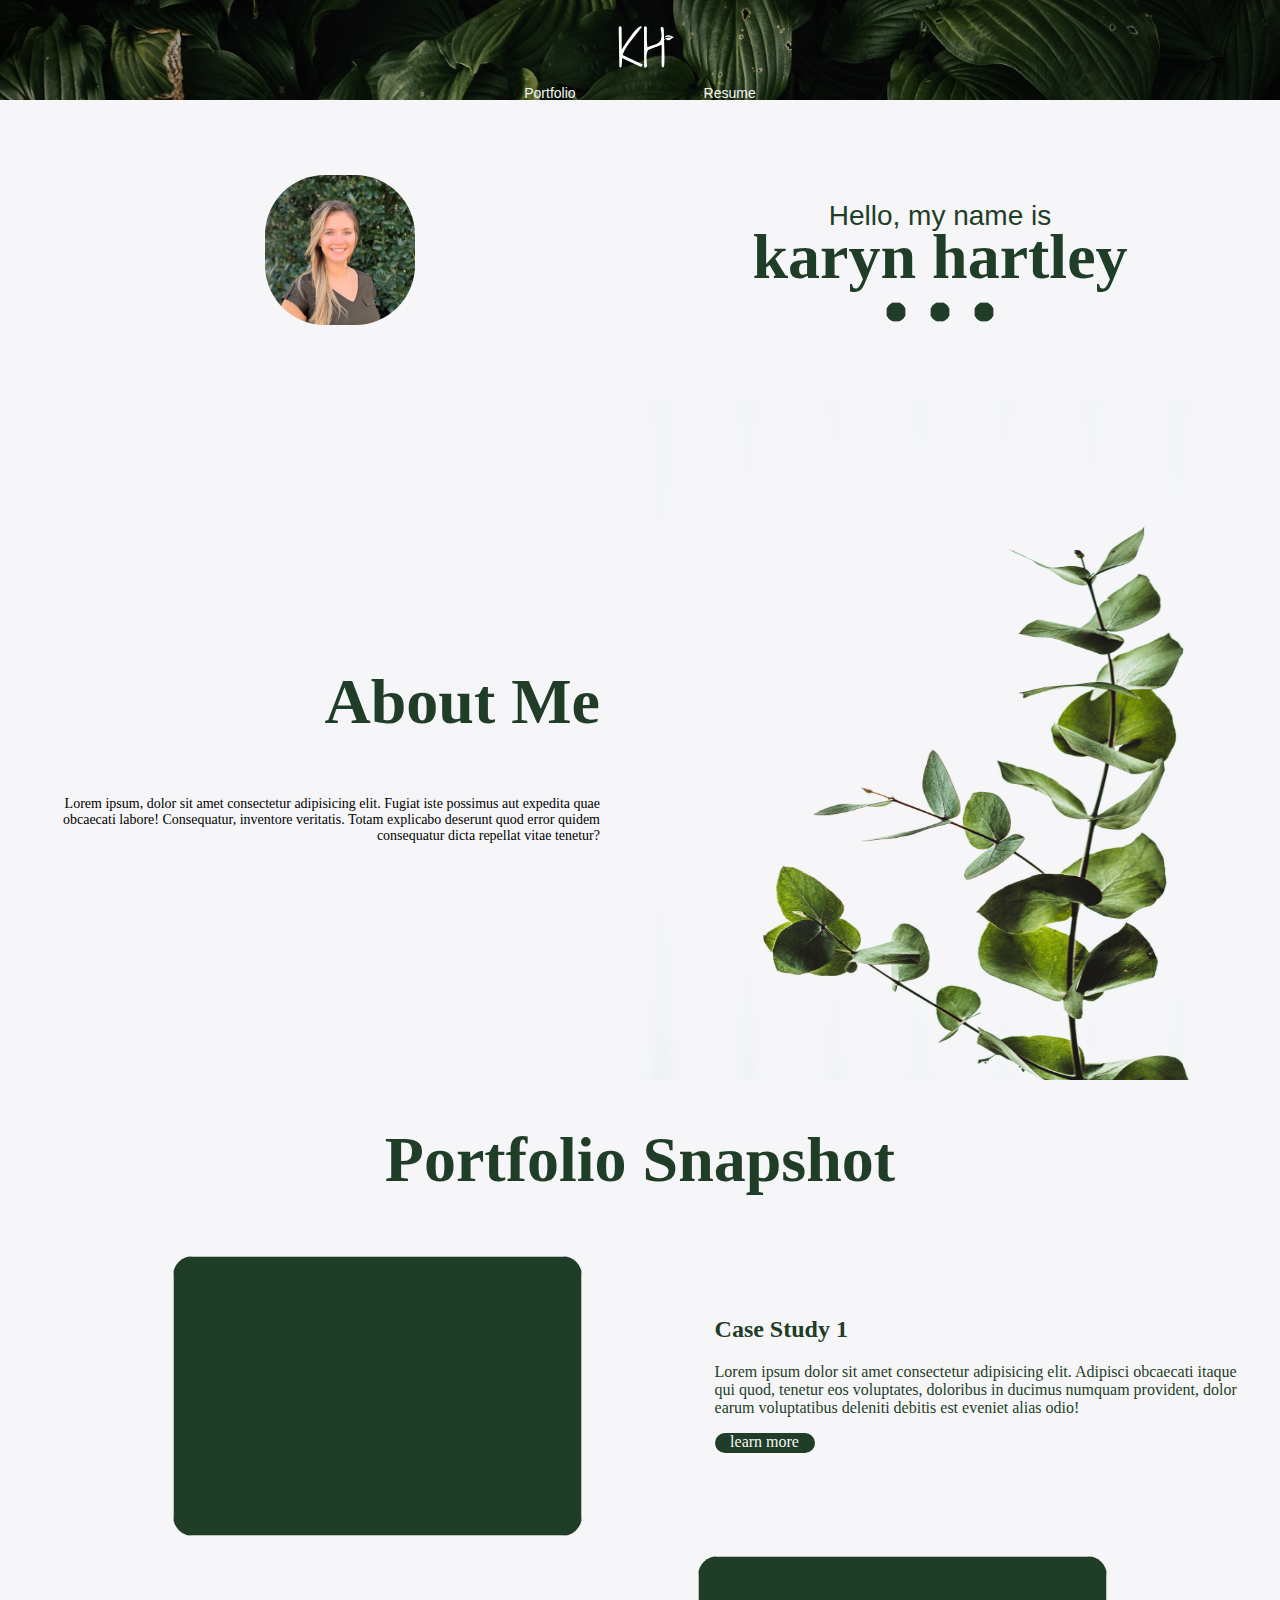
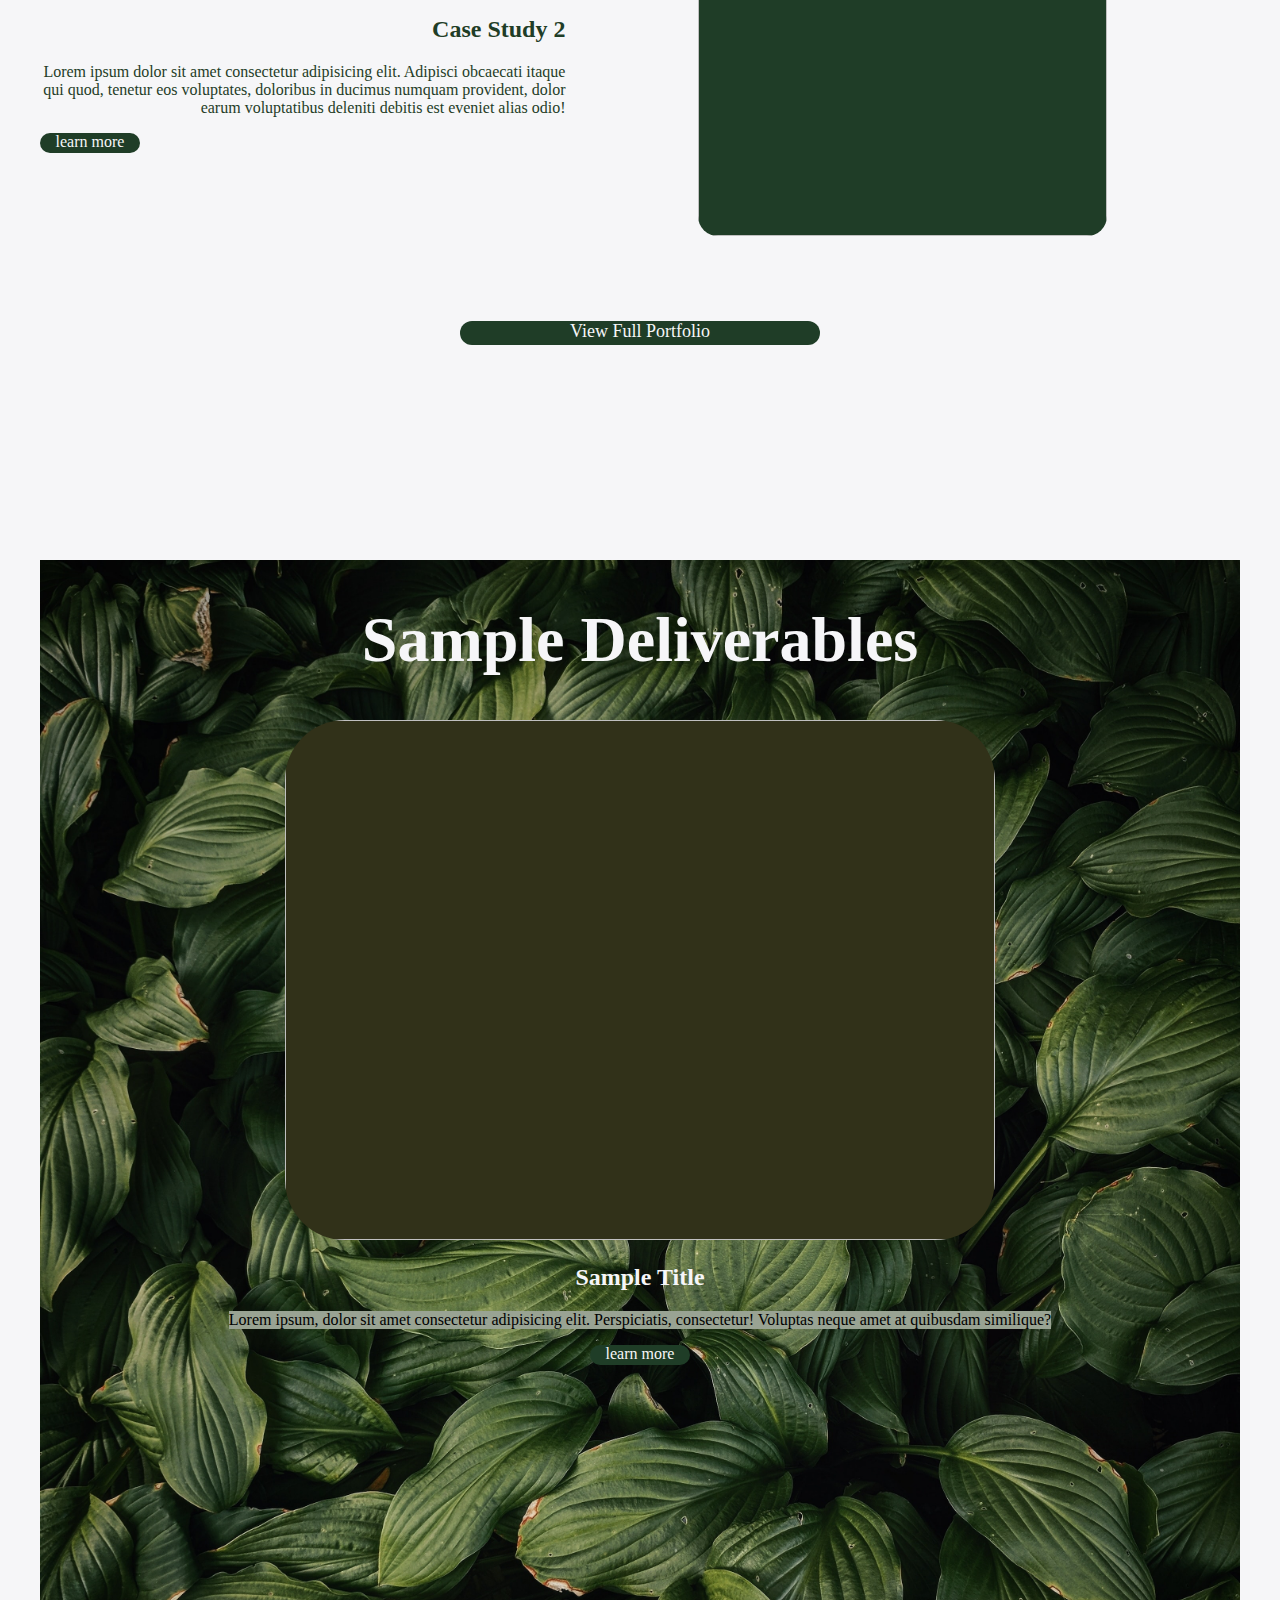
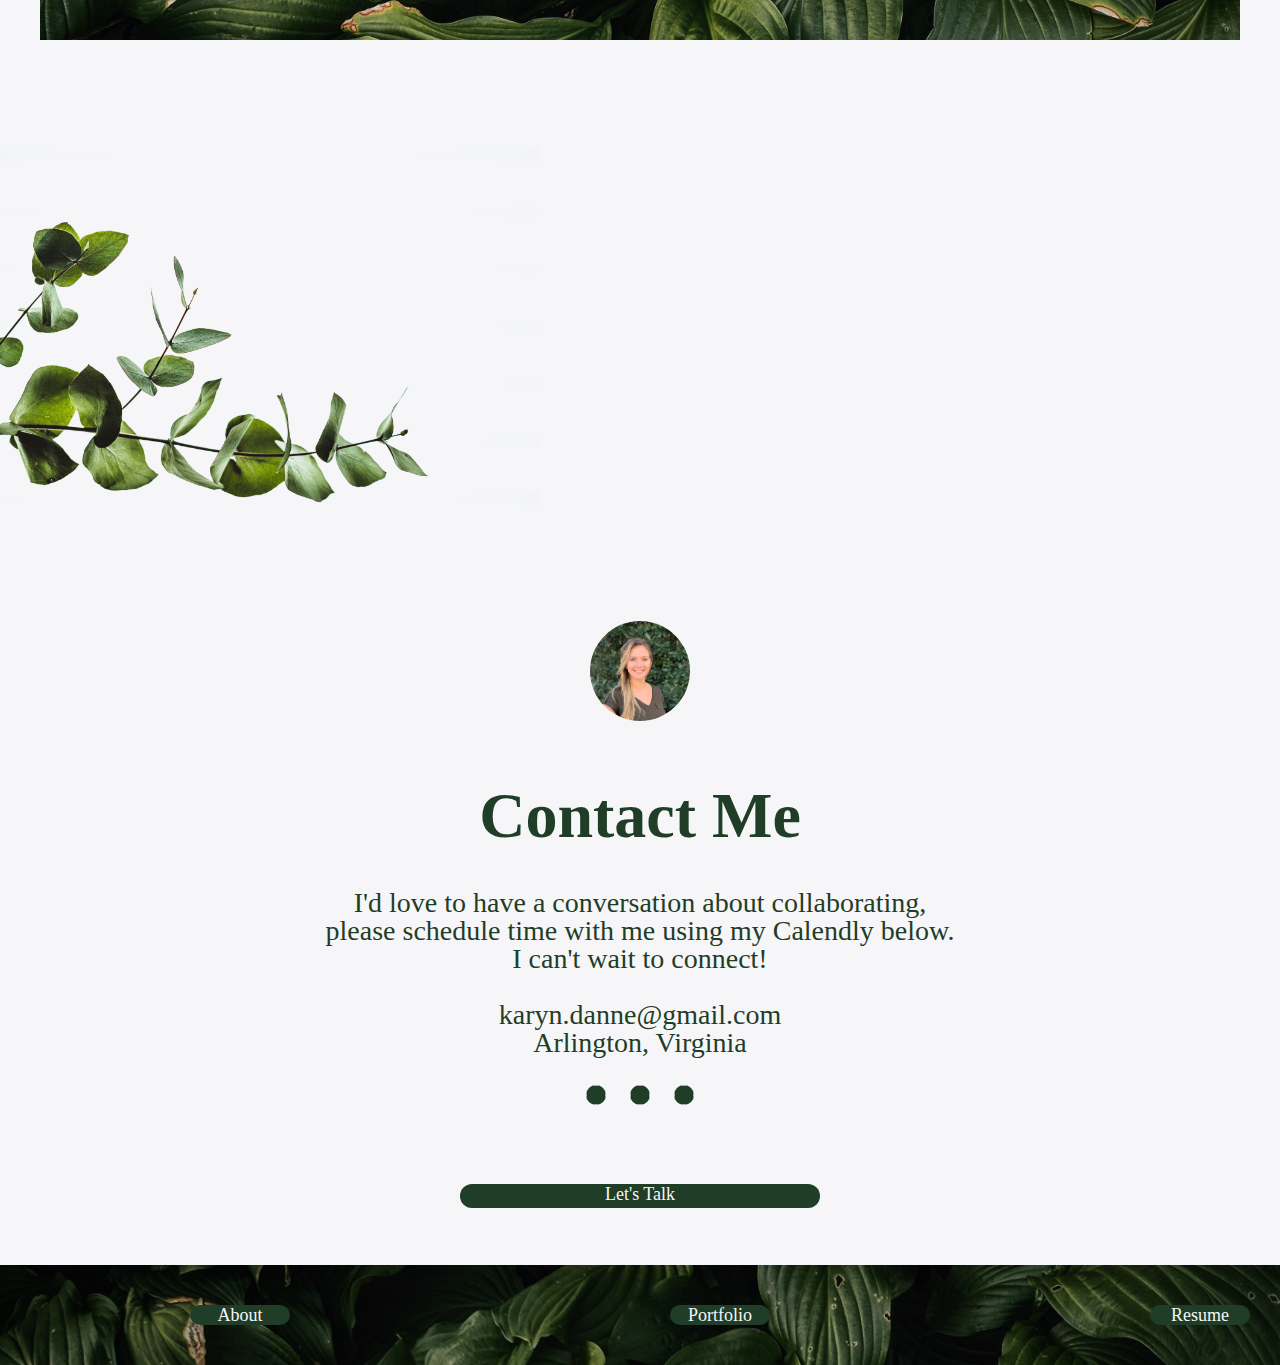
==== portfolio.html @ 9d879d1e "Add files" ====
<!DOCTYPE html>
<html lang="en">
<head>
    <link rel="stylesheet" href="kyhstyles.css">
    <meta charset="UTF-8">
    <meta http-equiv="X-UA-Compatible" content="IE=edge">
    <meta name="viewport" content="width=device-width, initial-scale=1.0">
    <title>Karyn's Portfolio</title>
</head>
<body>
    <header> 
        <div class="navButtons">
        <button>Portfolio</button>
        <img class="logo" src="/images/khlogo.svg">
        <button>Resume</button>
        </div>
    </header>
<section class="PicAndName">
    <div class="Pic">
        <img src="/images/karyn.jpeg">
    </div>
    <div class="Name">
        <p>Hello, my name is</p>
        <h1>karyn hartley</h1>
        <div class="social">
            <img id="linkedin">
            <img id="github">
            <img id="resume">
        </div>
    </div>
</section>

<section class="AboutMe">
    <div class="About">
        <h1>About Me</h1>
        <p>Lorem ipsum, dolor sit amet consectetur adipisicing elit. Fugiat iste possimus aut expedita quae obcaecati labore! Consequatur, inventore veritatis. Totam explicabo deserunt quod error quidem consequatur dicta repellat vitae tenetur?</p>
    </div>
    <div class="AboutImage">
            <img src="/images/annie.jpg">
    </div>
</section>

<section class="PortfolioSnapshot">
    <h1>Portfolio Snapshot</h1>

<section class="Portfolio">
    <div class="CaseStudy">
        <img>
    <div class="CaseStudy1">
        <h2>Case Study 1</h2>
        <p>Lorem ipsum dolor sit amet consectetur adipisicing elit. Adipisci obcaecati itaque qui quod, tenetur eos voluptates, doloribus in ducimus numquam provident, dolor earum voluptatibus deleniti debitis est eveniet alias odio!</p>
        <div class="button">learn more</div>
        </div>
    </div>
    <div class="CaseStudy">
        <div class="CaseStudy2" >
            <h2>Case Study 2</h2>
            <p>Lorem ipsum dolor sit amet consectetur adipisicing elit. Adipisci obcaecati itaque qui quod, tenetur eos voluptates, doloribus in ducimus numquam provident, dolor earum voluptatibus deleniti debitis est eveniet alias odio!</p>
            <div class="button">learn more</div> 
        </div>
            <img>
    </div>
</section>
<div class="btnBlock"><div class="largeBtn"> View Full Portfolio </div></div>
</section>

<section class="Samples">
    <h1>Sample Deliverables</h1>
            <div class="sampleContent">
                <img>
            </div>
            <div class="description">
                <h2>Sample Title</h2>
                <p>Lorem ipsum, dolor sit amet consectetur adipisicing elit. Perspiciatis, consectetur! Voluptas neque amet at quibusdam similique? </p>
            </div>
            <div class="button">learn more</div> 
</section>


<section class="SpaceBreak">
    <div class="SpaceImage">
            <img src="/images/annie.jpg">
    </div>    
    <div class="Space"></div>
</section>

<section class="ContactAndSocial">
    <img src="/images/karyn.jpeg"><br>
    <div class="Contact">
            <h1>Contact Me</h1>
            <p>I'd love to have a conversation about collaborating, <br> please schedule time with me using my Calendly below.<br> I can't wait to connect!<br><br>karyn.danne@gmail.com<br>Arlington, Virginia</p>       
        <div class="Social">
            <img id="linkedin">
            <img id="email">
            <img id="resume">
        </div>
        <div class="btnBlock"><div class="largeBtn"> Let's Talk </div></div>
    </div>
</section>

<footer>
<p class="button">About</p>
<p class="button">Portfolio</p>
<p class="button">Resume</p>

</footer>

</body>
</html>
---- kyhstyles.css ----
body {
    margin: 0px;
    background-color: #f6f6f8;
}
header {
        width: 100%;
        height: 100px;
        background-image: url("/images/syed.jpg");
        background-size: cover;
        background-repeat: no-repeat;
        display: flex;
        flex-direction: row;
        align-items: center;
        justify-content: center;
}
.logo {
}


button {
height: 20px;
font-size: 14px;
color: #f6f6f8;
padding: 10px;
text-align: center;
text-justify: center;
background-color: transparent;
border: none;
}

.button {
    background-color: #1F3D27;
    color: #f6f6f8;
    text-align: center;
    border-radius: 20px;
    width: 100px;
    height: 20px;
    cursor: pointer;
}
.largeBtn {
    background-color: #1F3D27;
    color: #f6f6f8;
    text-align: center;
    border-radius: 20px;
    width: 30%;
    height: 24px;
    font-size: 18px;
    margin: 10px;
    cursor: pointer;
    display: block;
    margin: 50px auto;
}
.btnBlock {
    background-color: #f6f6f8;
    width: 1200px;
    height: 100px;
    display: block;
    margin: 25px auto;
}




.PicAndName {
    width: 1200px;
    height: 300px;
    background-color: #f6f6f8; 
    margin-left:auto;
    margin-right: auto;
    display: flex;
}
.Pic {
    background-color: #f6f6f8;
    width: 50%;
    display: flex;
    justify-content: center;
    align-items: center;
}
.Pic img {
   height: 150px;
   width: 150px;
    background-color: rgb(109, 109, 13);
    border-radius: 60px;
    }
.Name {
    background-color: #f6f6f8;
    color: #1F3D27;
    width: 50%;
    display: flex;
    flex-direction: column;
    justify-content: center;
    align-items: center;
}
.Name h1 {
    font-family: Cambria, Cochin, Georgia, Times, 'Times New Roman', serif;
    font-size: 64px;
    line-height: 70px;
    margin-bottom: 10px;
}
.Name p {
    font-family: Verdana, Geneva, Tahoma, sans-serif;
    font-size: 28px;
    line-height: 28px;
    margin-bottom: -50px;
}
.Name img {
    height: 20px;
    width: 20px;
    background-color: #1F3D27 ;
    margin-left: 10px;
    margin-right: 10px;
    border: #1F3D27;
    border-radius: 100%;
}


.AboutMe {
    width: 1200px;
    height: 680px;
    background-color: #f6f6f8; 
    margin-left:auto;
    margin-right:auto;
    display: flex;
    
}
.About {
    background-color: #f6f6f8;
    width: 600px;
    display: flex;
    flex-direction: column;
    justify-content: center;
    text-align: right;
    
}
.About h1 {
    font-family: Cambria, Cochin, Georgia, Times, 'Times New Roman', serif;   width: 150px;
    font-size: 64px; 
    text-align: right;
    min-width: 560px;
    color: #1F3D27;
  }
  
  .About p {
    font-family: Cambria, Cochin, Georgia, Times, 'Times New Roman', serif;   width: 150px;
    font-size: 14px; 
    text-align: right;
    min-width: 560px;
  }
.AboutImage {
    background-color: rgb(78, 65, 148);
    width: 50%;
    display: flex;
    flex-direction: column;
    justify-content: center;
    align-items: center;
}
.AboutImage img {
    width: 100%;
    height: 100%;
    background-repeat: no-repeat ;
    background-size: cover;
}


.PortfolioSnapshot {
    width: 1200px;
    height: 1080px;
    background-color: #f6f6f8; 
    margin: 0% auto 0% auto;
    color: #1F3D27;
    display: flex;
    flex-direction: column;
}

.PortfolioSnapshot h1 {
    width: 1200px;
    height: 80px;
    background-color: #f6f6f8; 
    font-family: Cambria, Cochin, Georgia, Times, 'Times New Roman', serif;
    font-size: 64px;
    color: #1F3D27;
    text-align: center;
}
.Portfolio {
    width: 1200px;
    margin-left:auto;
    margin-right:auto;
    background-color: #f6f6f8; 
    display: flex;
    flex-direction: column;
    justify-content: center;
}

/*.CaseStudies{
    background-color: #f6f6f8;
    color: #1F3D27;
    width: 50%;
    display: flex;
    flex-direction: column;
    justify-content: center;
    align-items: center;
}*/

.CaseStudy {
    width: 1200px;
    height: 300px;
    margin: 0% auto 0% auto;  
    display: flex;
    flex-direction: row;
}
.CaseStudy img {
    height: 280px;
    width: 466.5px;
    margin: 10px 133px 10px 133px;
    background-color: #1F3D27;
    border-radius: 20px;    
    }

.CaseStudy1 {
    background-color: #f6f6f8;
    width: 600px;
    margin-top: 50px;
}
.CaseStudy2 {
    background-color: #f6f6f8;
    width: 600px;
    align-items: Right;
    margin-top: 50px;
    text-align: right;
}


.Samples {
    width: 1200px;
    height: 1080px;
    background-image: url("/images/syed.jpg");
    background-repeat: no-repeat;
    background-size: cover;
    margin-left:auto;
    margin-right: auto;
    display: flex;
    flex-direction: column;
    align-items: center;
}
.sampleContent {
    width: 710px;
}
.sampleContent img {
    height: 520px;
    width: 710px;
    background-color: rgb(49, 49, 25);
    border-radius: 60px;
}
.description{
    color: #f6f6f8;
    text-align: center;
    align-items: center;
}
.Samples p {
    background-color: #99A393;
    color: black;
}
.Samples h1 {
    font-size: 64px;
    font-family: Cambria, Cochin, Georgia, Times, 'Times New Roman', serif;
    text-align: center;
    color: #f6f6f8;
}


.AboutMe {
    width: 1200px;
    height: 680px;
    background-color: #f6f6f8; 
    margin-left:auto;
    margin-right:auto;
    display: flex;
    
}

/*.imageSpace {
    width: 1440px;
    margin-top: 0%;
    margin-bottom: 0%;
    margin-left: auto;
    display: flex;
    flex-direction: row;
}
.imageSpace img {
    width: 50%;
    background-image: url("/class/images/annie.jpg");
    background-repeat: no-repeat ;
    background-size: contain;
    transform: rotate(90deg);
}*/

.SpaceBreak {
    width: 1200px;
    height: 600px;
    background-color: #f6f6f8; 
    margin-left:auto;
    margin-right:auto;
    display: flex;
    flex-direction: row;
}
.SpaceImage {
    width: 70%;
    height: 600px;
    box-sizing: border-box;
}
.SpaceImage img {
    height: 600px;
    background-repeat: no-repeat ;
    background-size: cover;
    transform: rotate(90deg);
}
.Space {
    background-color: #f6f6f8;
    width: 30%;
}


.ContactAndSocial {
    width: 1200px;
    height: 600px;
    background-color: #f6f6f8; 
    margin-left:auto;
    margin-right: auto;
    display: flex;
    flex-direction: column;
    justify-content: center;
    align-items: center;
}
.Contact {
    background-color: #f6f6f8;
    color: #1F3D27;
    display: flex;
    flex-direction: column;
    justify-content: center;
    align-items: center;
}
.ContactAndSocial img {
    height: 100px;
    width: 100px;
     background-color: rgb(109, 109, 13);
     border-radius: 80px;
     }
.Contact h1 {
    font-family: Cambria, Cochin, Georgia, Times, 'Times New Roman', serif;
    font-size: 64px;
    line-height: 70px;
    margin-bottom: 10px;
}
.Contact p {
    font-size: 28px;
    line-height: 28px;
    text-align: center;
}
/*.Social img {
    height: 20px;
    width: 20px;
    background-color: #1F3D27 ;
    border: #1F3D27;
    border-radius: 100%;
}*/

.Contact img {
    height: 20px;
    width: 20px;
    background-color: #1F3D27 ;
    margin-left: 10px;
    margin-right: 10px;
    border: #1F3D27;
    border-radius: 100%;
}
footer {
    width: 1440px;
    height: 100px;
    background-image: url("/images/syed.jpg");
    background-size: cover;
    background-repeat: no-repeat;
    margin-left: auto;
    margin-right: auto;
    margin-top: 25px;
    display: flex;
    flex-direction: row;

}
footer p {
    color: #f6f6f8;
    font-size: 18px;
    margin: 40px  auto;
}
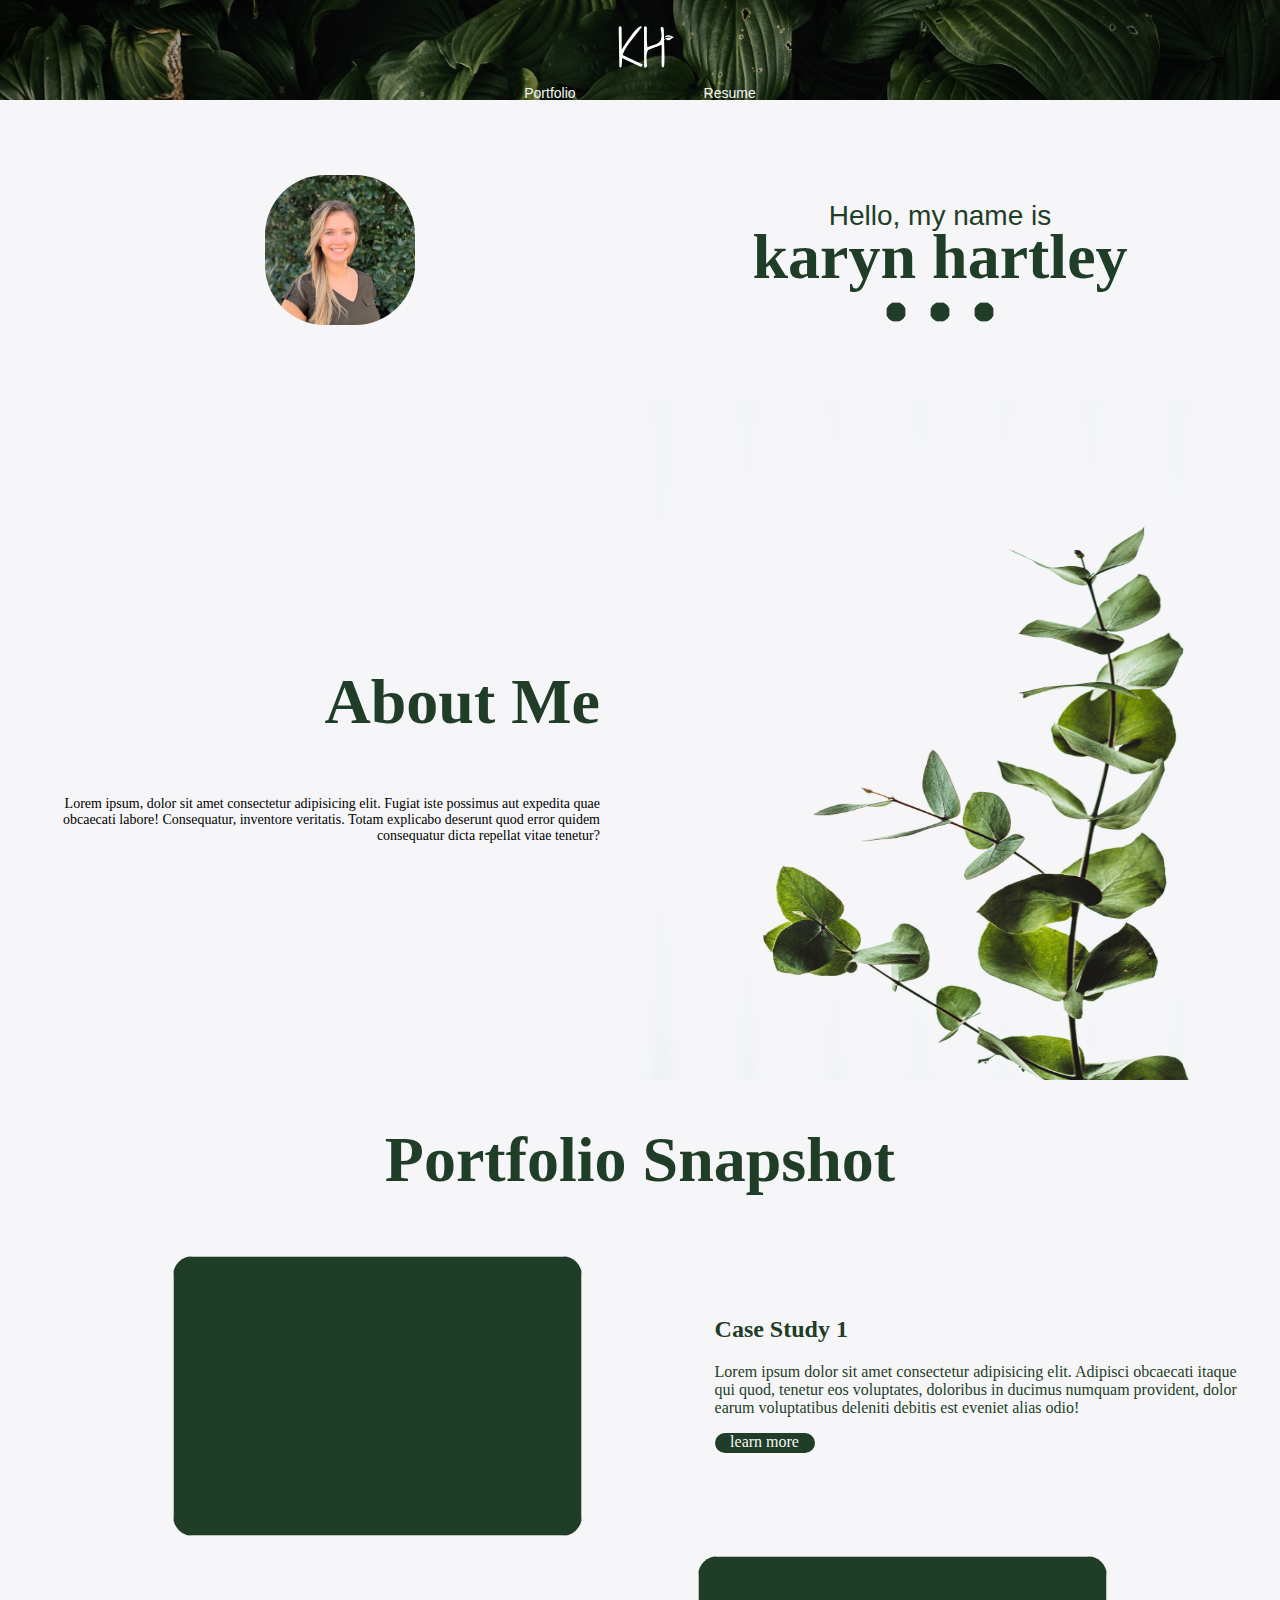
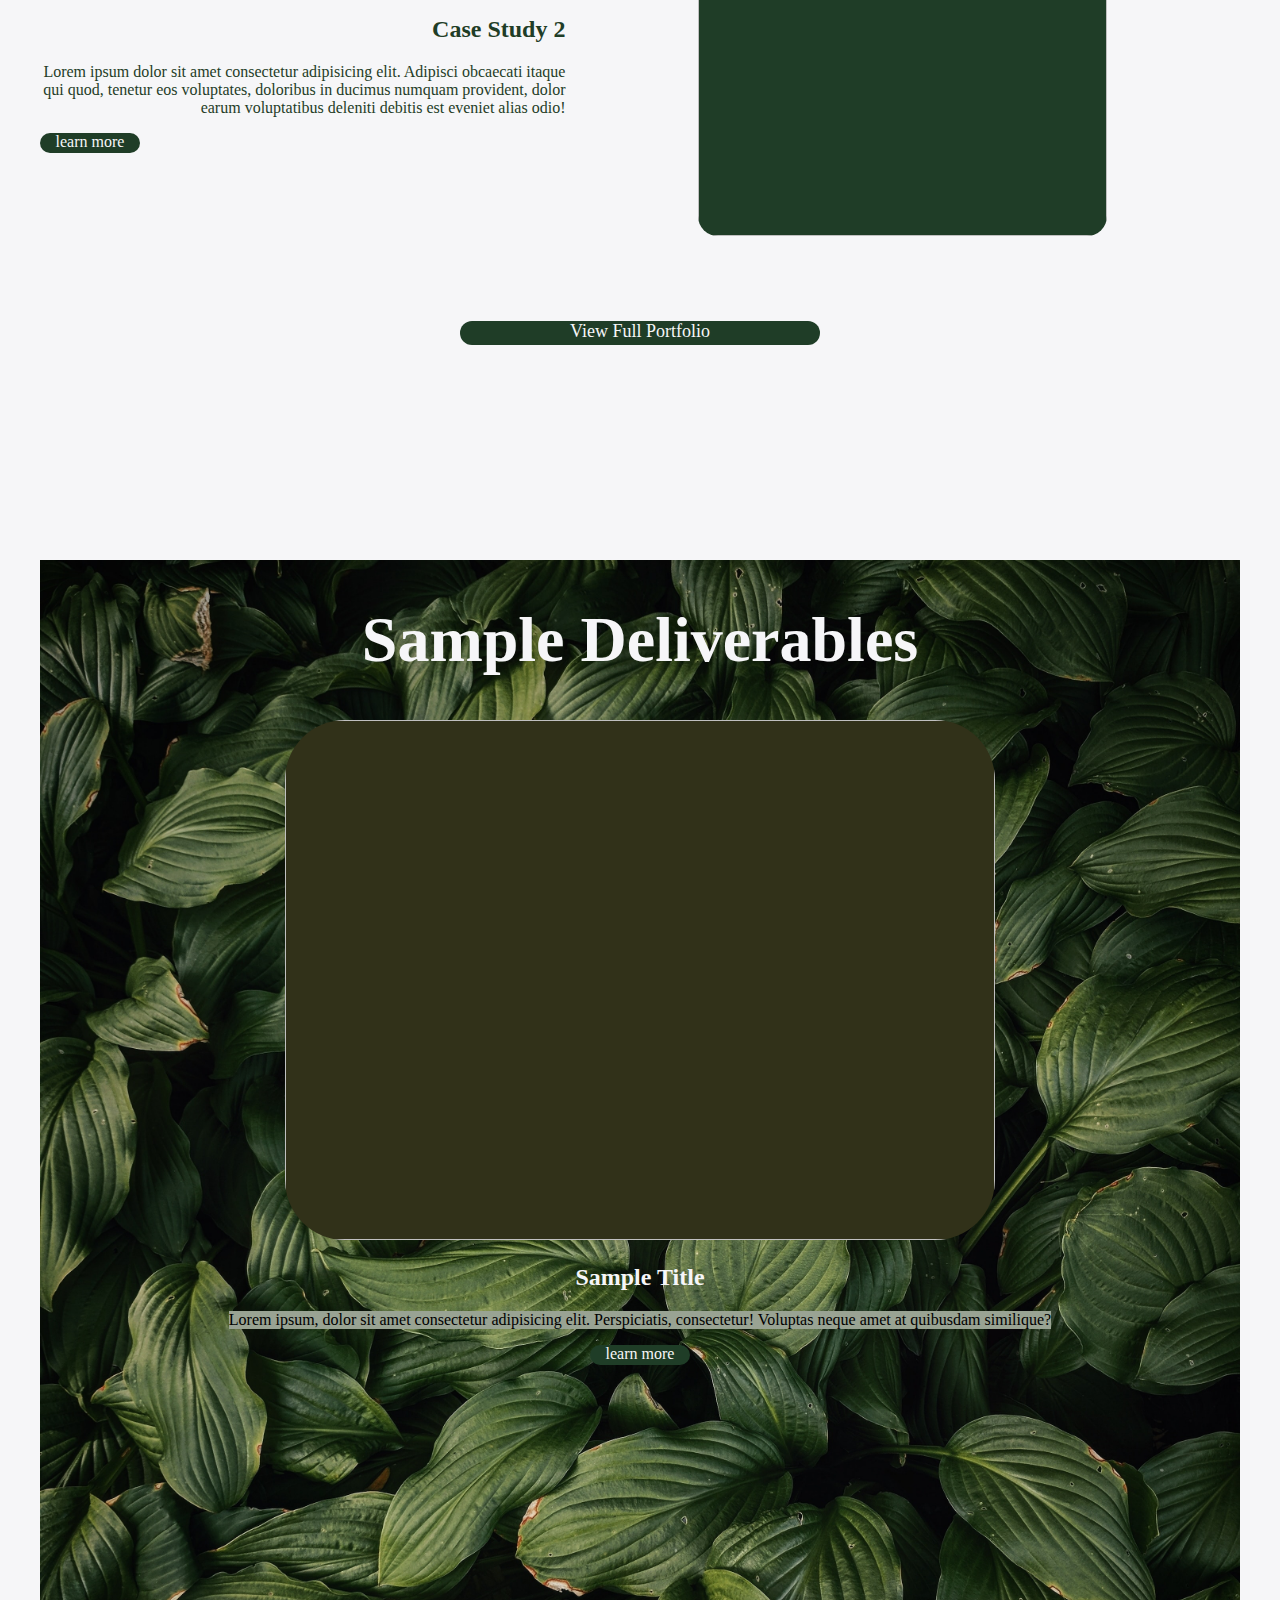
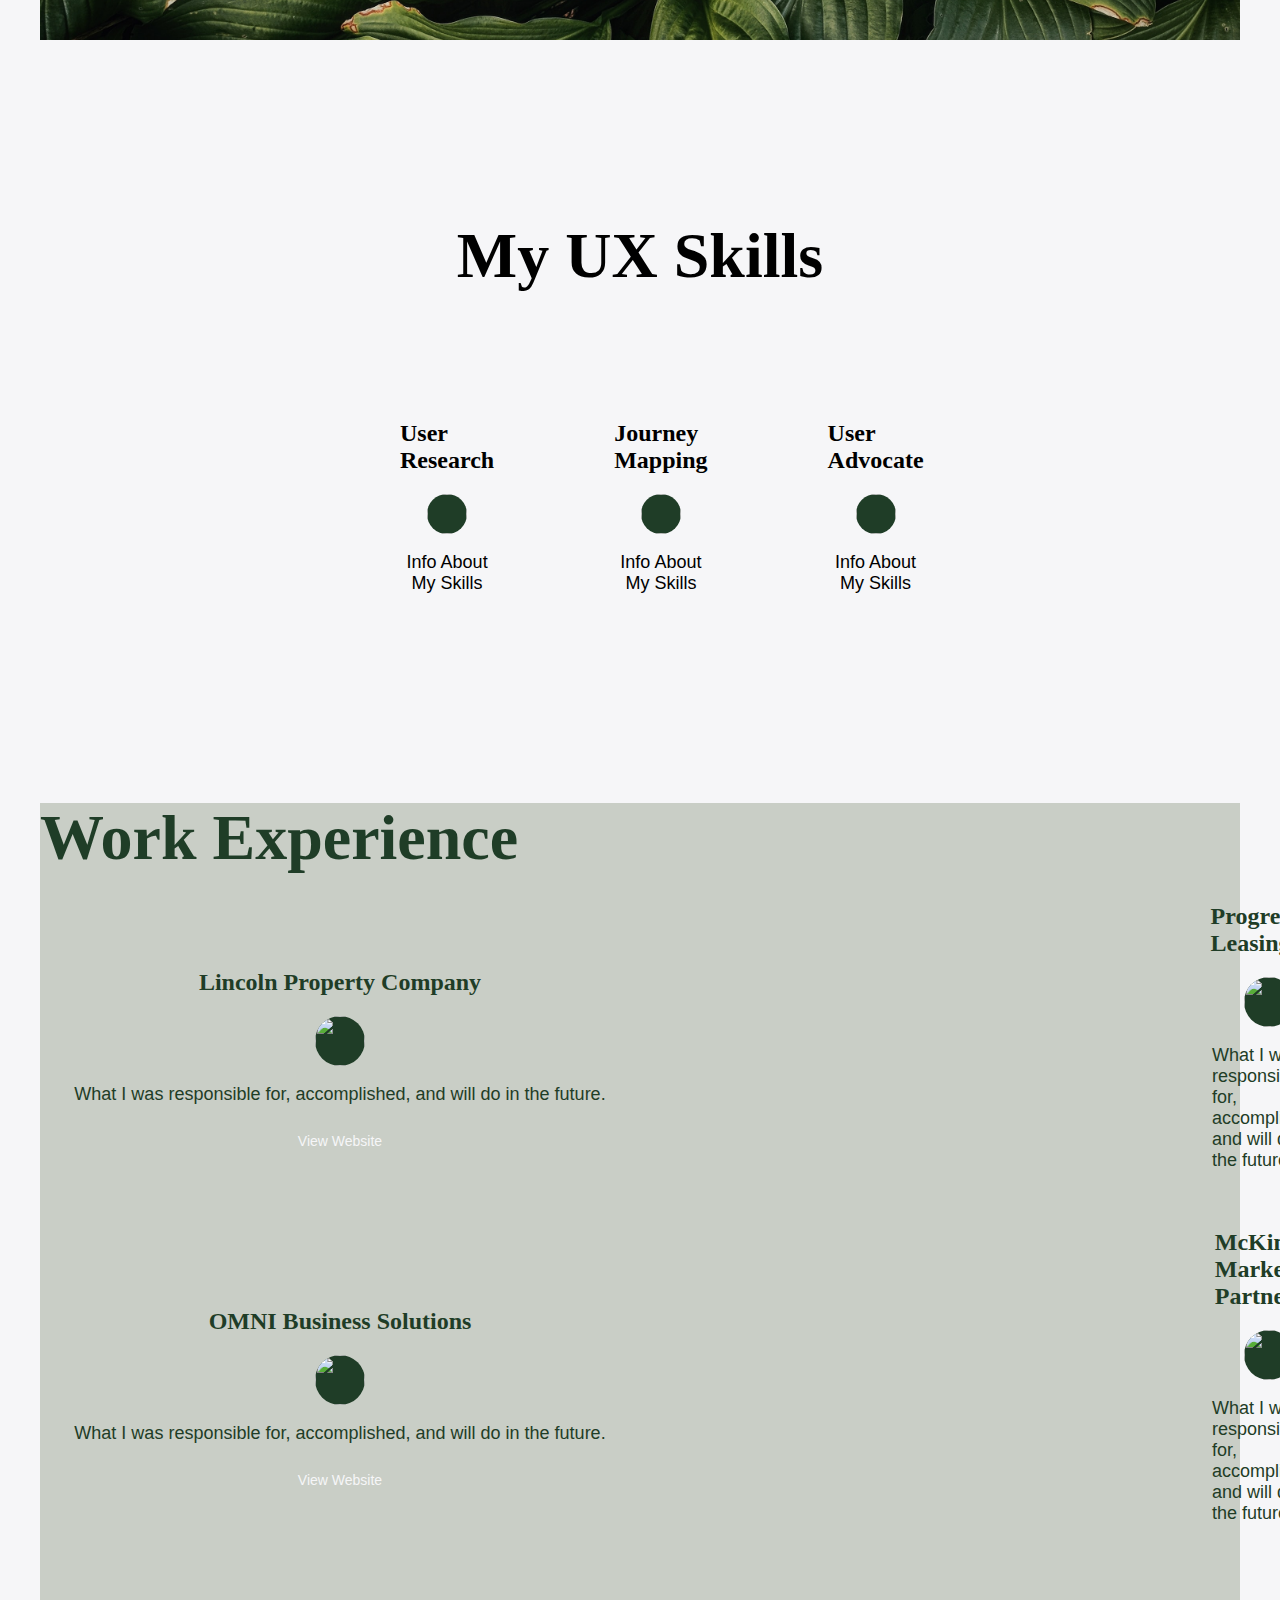
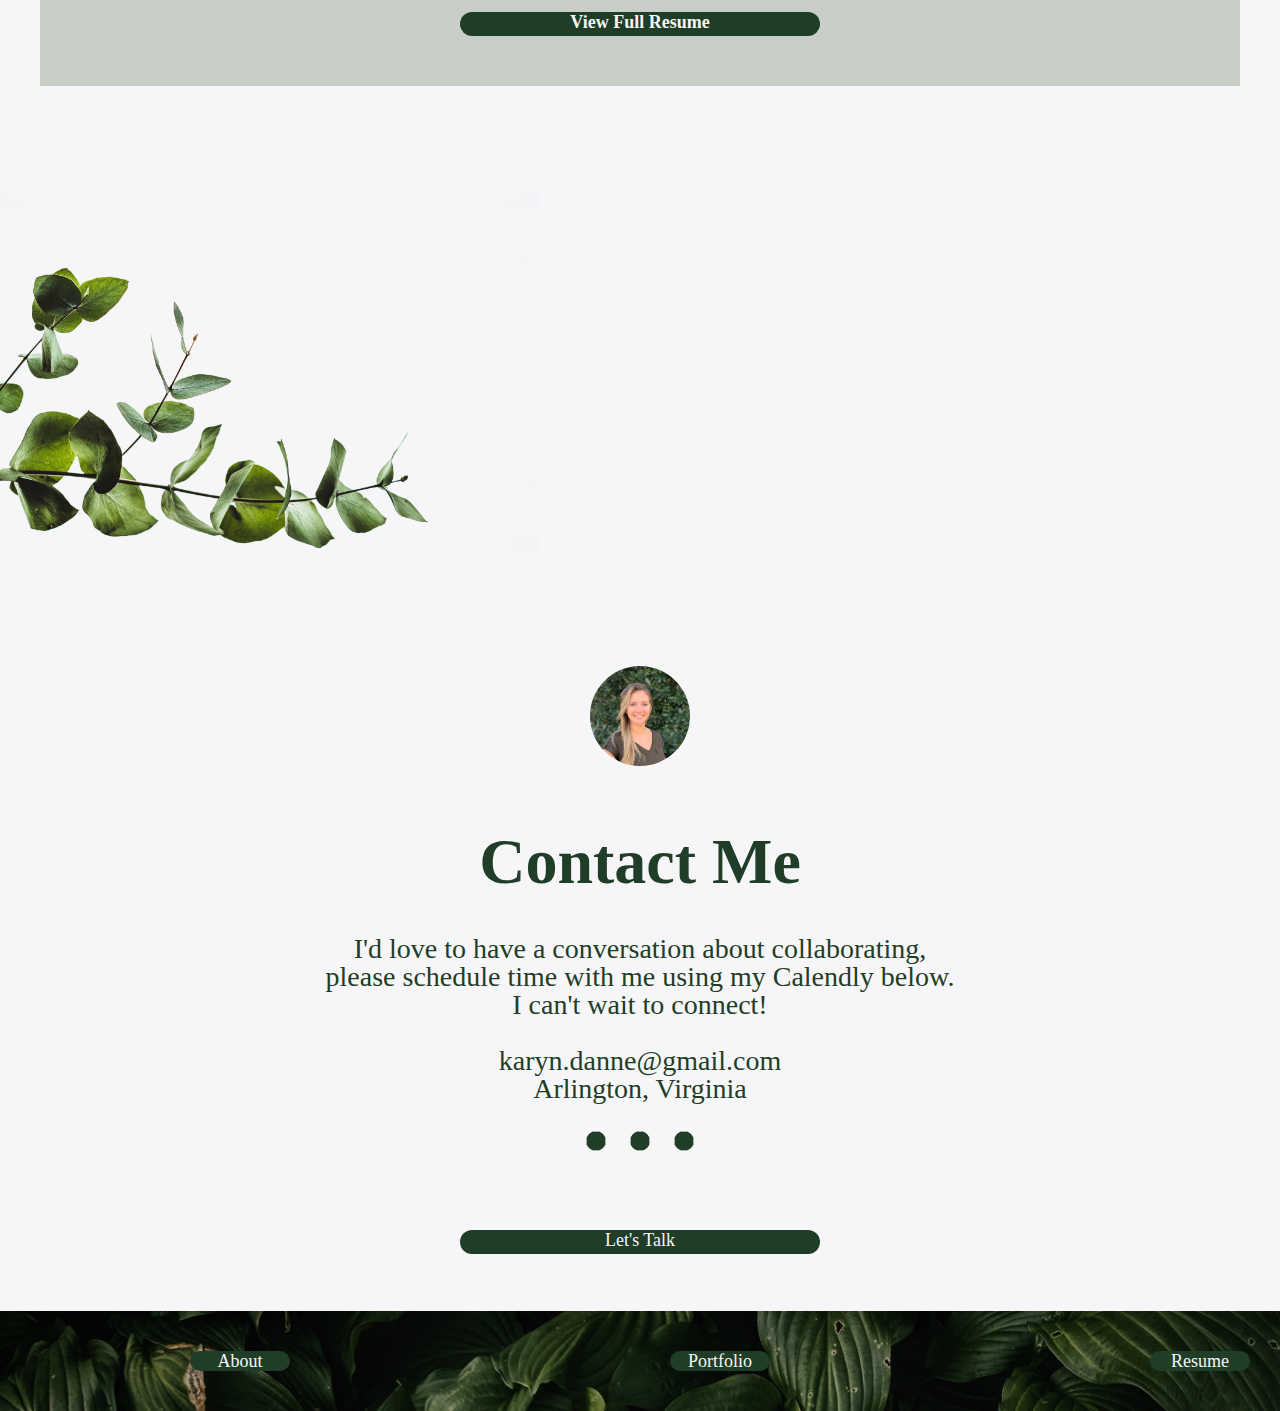
==== commit 676b2114: "homework updates" ====
--- a/portfolio.html
+++ b/portfolio.html
@@ -76,28 +76,78 @@
             <div class="button">learn more</div> 
 </section>
 
+<section class="mySkills">
+    <h1> My UX Skills </h1>
+    <div class="flexContainer">
+        <div class="skill1">
+            <h2>User Research</h1>
+            <img>
+            <p>Info About My Skills</p>
+        </div>
+        <div class="skill2">
+            <h2>Journey Mapping</h1>
+            <img>
+            <p>Info About My Skills</p>
+        </div>
+        <div class="skill3">
+            <h2>User Advocate</h1>
+            <img>
+            <p>Info About My Skills</p>
+        </div>
+</section>
+<section class="myWork">
+    <h1> Work Experience </h1>
+    <div class="workGrid">
+        <div class="job1">
+            <h2>Lincoln Property Company</h2>
+            <img src="">
+            <p> What I was responsible for, accomplished, and will do in the future. </p>
+            <button>View Website</button>    
+            </div>
+        <div class="job2">
+            <h2>Progressive Leasing</h2>
+            <img src="">
+            <p> What I was responsible for, accomplished, and will do in the future. </p>
+            <button>View Website</button>        
+            </div>
+        <div class="job3">
+            <h2>OMNI Business Solutions</h2>
+            <img src="">
+            <p> What I was responsible for, accomplished, and will do in the future. </p>
+            <button>View Website</button>        
+            </div>
+        <div class="job4">
+            <h2>McKinley Marketing Partners</h2>
+            <img src="">
+            <p> What I was responsible for, accomplished, and will do in the future. </p>
+            <button>View Website</button>  
+            </div>
+        <div class="myWork">
+            <h3 class="largeBtn"> View Full Resume</h3></div>
+        </div>        
+        </section>
 
-<section class="SpaceBreak">
-    <div class="SpaceImage">
-            <img src="/images/annie.jpg">
-    </div>    
-    <div class="Space"></div>
+    <section class="SpaceBreak">
+            <div class="SpaceImage">
+                    <img src="/images/annie.jpg">
+            </div>    
+            <div class="Space"></div>
+    </section>
+
+    <section class="ContactAndSocial">
+        <img src="/images/karyn.jpeg"><br>
+        <div class="Contact">
+                <h1>Contact Me</h1>
+                <p>I'd love to have a conversation about collaborating, <br> please schedule time with me using my Calendly below.<br> I can't wait to connect!<br><br>karyn.danne@gmail.com<br>Arlington, Virginia</p>       
+            <div class="Social">
+                <img id="linkedin">
+                <img id="email">
+                <img id="resume">
+            </div>
+            <div class="btnBlock"><div class="largeBtn"> Let's Talk </div></div>
+        </div>
+    </section>
 </section>
-
-<section class="ContactAndSocial">
-    <img src="/images/karyn.jpeg"><br>
-    <div class="Contact">
-            <h1>Contact Me</h1>
-            <p>I'd love to have a conversation about collaborating, <br> please schedule time with me using my Calendly below.<br> I can't wait to connect!<br><br>karyn.danne@gmail.com<br>Arlington, Virginia</p>       
-        <div class="Social">
-            <img id="linkedin">
-            <img id="email">
-            <img id="resume">
-        </div>
-        <div class="btnBlock"><div class="largeBtn"> Let's Talk </div></div>
-    </div>
-</section>
-
 <footer>
 <p class="button">About</p>
 <p class="button">Portfolio</p>
--- a/kyhstyles.css
+++ b/kyhstyles.css
@@ -294,6 +294,170 @@
     transform: rotate(90deg);
 }*/
 
+/*.Social img {
+    height: 20px;
+    width: 20px;
+    background-color: #1F3D27 ;
+    border: #1F3D27;
+    border-radius: 100%;
+}
+
+<!-- My UX SKILLS SECTION CODED USING CSS FELEX--!> */
+
+.mySkills {
+    width: 1200px;
+    height: 720px;
+    background-color: #f6f6f8; 
+    margin-left:auto;
+    margin-right: auto;
+    display: flex;
+    flex-direction: column;
+    justify-content: center;
+    align-items: center;
+}
+
+.flexContainer {
+    width: 600px;
+    display: flex;
+    flex-direction: row;
+}
+.mySkills h1 {
+    font-family: Cambria, Cochin, Georgia, Times, 'Times New Roman', serif;
+    font-size: 64px;
+    line-height: 70px;
+    margin-bottom: 20px;
+}
+.flexContainer p {
+    font-family: Verdana, Geneva, Tahoma, sans-serif;
+    font-size: 18px;
+}
+.flexContainer p {
+    font-family: Verdana, Geneva, Tahoma, sans-serif;
+    font-size: 18px;
+    text-align: center;
+}
+.skill1 {
+    background-color: #f6f6f8;
+    width: 33%;
+    padding: 10px; 
+    margin: 80px 50px 0px 50px;
+    display: flex;
+    flex-direction: column;
+    justify-content: center;
+    align-items: center;
+}
+.flexContainer img {
+    height: 40px;
+    width: 40px;
+    background-color: #1F3D27 ;
+    margin-left: 10px;
+    margin-right: 10px;
+    border: #1F3D27;
+    border-radius: 100%;
+    }
+.skill2 {
+    background-color: #f6f6f8;
+    width: 33%;
+    padding: 10px; 
+    margin: 80px 50px 0px 50px;
+    display: flex;
+    flex-direction: column;
+    justify-content: center;
+    align-items: center;
+}
+.skill3 {
+    background-color: #f6f6f8;
+    width: 33%;
+    padding: 10px; 
+    margin: 80px 50px 0px 50px;
+    display: flex;
+    flex-direction: column;
+    justify-content: center;
+    align-items: center;
+}
+
+
+
+
+
+
+
+
+.myWork {
+    width: 1200px;
+    background-color: #c9cec6;
+    color: #1F3D27;
+    margin-left:auto;
+    margin-right: auto;
+    /*display: flex;
+    flex-direction: column;
+    align-items: center;*/
+    justify-content: center;
+}
+.workGrid {
+    margin: 0;
+    display: grid;
+    grid-template-areas: 
+    "job1 job2"
+    "job3 job4"
+    ;
+}
+.myWork h1 {
+    font-family: Cambria, Cochin, Georgia, Times, 'Times New Roman', serif;
+    font-size: 64px;
+    line-height: 70px;
+    margin-bottom: 10px;
+}
+.myWork p {
+    font-family: Verdana, Geneva, Tahoma, sans-serif;
+    font-size: 18px;
+}
+.myWork img {
+    height: 50px;
+    width: 50px;
+    background-color: #1F3D27 ;
+    margin-left: 10px;
+    margin-right: 10px;
+    border: #1F3D27;
+    border-radius: 100%;
+    }
+.job1 {
+    grid-area: job1;
+    width: 50%;
+    padding: 0px; 
+    display: flex;
+    flex-direction: column;
+    justify-content: center;
+    align-items: center;
+}
+.job2 {
+    grid-area: job2;
+    width: 50%;
+    display: flex;
+    flex-direction: column;
+    justify-content: center;
+    align-items: center;
+}
+.job3 {
+    grid-area: job3;
+    width: 50%;
+    display: flex;
+    flex-direction: column;
+    justify-content: center;
+    align-items: center;
+}
+.job4 {
+    grid-area: job4;
+    width: 50%;
+    display: flex;
+    flex-direction: column;
+    justify-content: center;
+    align-items: center;
+}
+
+
+
+
 .SpaceBreak {
     width: 1200px;
     height: 600px;
@@ -356,13 +520,6 @@
     line-height: 28px;
     text-align: center;
 }
-/*.Social img {
-    height: 20px;
-    width: 20px;
-    background-color: #1F3D27 ;
-    border: #1F3D27;
-    border-radius: 100%;
-}*/
 
 .Contact img {
     height: 20px;
@@ -373,6 +530,10 @@
     border: #1F3D27;
     border-radius: 100%;
 }
+
+
+
+
 footer {
     width: 1440px;
     height: 100px;
@@ -391,3 +552,455 @@
     font-size: 18px;
     margin: 40px  auto;
 }
+
+
+
+
+
+
+
+
+
+
+
+
+
+
+
+
+
+
+/* -- Media -- */
+
+
+@media only screen and (max-width: 600px) {
+      
+.PicAndName {
+    width: 100%;
+    height: 300px;
+    background-color: #f6f6f8; 
+    margin-left:auto;
+    margin-right: auto;
+    display: flex;
+}
+.Pic {
+    background-color: #f6f6f8;
+    width: 50%;
+    display: flex;
+    justify-content: center;
+    align-items: center;
+}
+.Pic img {
+   width: 50%;
+    background-color: rgb(109, 109, 13);
+    border-radius: 60px;
+    }
+.Name {
+    background-color: #f6f6f8;
+    color: #1F3D27;
+    width: 50%;
+    display: flex;
+    flex-direction: column;
+    justify-content: center;
+    align-items: center;
+}
+.Name h1 {
+    font-family: Cambria, Cochin, Georgia, Times, 'Times New Roman', serif;
+    font-size: 36px;
+    margin-bottom: 10px;
+}
+.Name p {
+    font-family: Verdana, Geneva, Tahoma, sans-serif;
+    margin-bottom: -10px;
+}
+.Name img {
+    height: 5px;
+    width: 5px;
+    background-color: #1F3D27 ;
+    margin-left: 10px;
+    margin-right: 10px;
+    border: #1F3D27;
+    border-radius: 100%;
+}
+
+
+.AboutMe {
+    width: 100%;
+    background-color: #f6f6f8; 
+    margin-left:auto;
+    margin-right:auto;
+    display: flex;
+    
+}
+.About {
+    background-color: #f6f6f8;
+    width: 50%;
+    display: flex;
+    flex-direction: column;
+    justify-content: center;
+    text-align: right;
+    
+}
+.About h1 {
+    font-family: Cambria, Cochin, Georgia, Times, 'Times New Roman', serif;   width: 150px;
+    font-size: 64px; 
+    text-align: right;
+    min-width: 50%;
+    color: #1F3D27;
+  }
+  
+  .About p {
+    font-family: Cambria, Cochin, Georgia, Times, 'Times New Roman', serif;   width: 150px;
+    font-size: 14px; 
+    text-align: right;
+    min-width: 50%;
+  }
+.AboutImage {
+    background-color: rgb(78, 65, 148);
+    width: 50%;
+    display: flex;
+    flex-direction: column;
+    justify-content: center;
+    align-items: center;
+}
+.AboutImage img {
+    width: 100%;
+    height: 100%;
+    background-repeat: no-repeat ;
+    background-size: cover;
+}
+
+
+.PortfolioSnapshot {
+    width: 100%;
+    background-color: #f6f6f8; 
+    margin: 0% auto 0% auto;
+    color: #1F3D27;
+    display: flex;
+    flex-direction: column;
+}
+
+.PortfolioSnapshot h1 {
+    width: 100%;
+    height: 30px;
+    background-color: #f6f6f8; 
+    font-family: Cambria, Cochin, Georgia, Times, 'Times New Roman', serif;
+    font-size: 36px;
+    color: #1F3D27;
+    text-align: center;
+}
+.Portfolio {
+    width: 100%;
+    margin-left:auto;
+    margin-right:auto;
+    background-color: #f6f6f8; 
+    display: flex;
+    flex-direction: column;
+    justify-content: center;
+}
+
+.CaseStudy {
+    width: 100%;
+    height: 300px;
+    margin: 0% auto 0% auto;  
+    display: flex;
+    flex-direction: row;
+}
+.CaseStudy img {
+    height: 50%;
+    width: 75%;
+    margin: 10px 133px 10px 133px;
+    background-color: #1F3D27;
+    border-radius: 20px;    
+    }
+
+.CaseStudy1 {
+    background-color: #f6f6f8;
+    width: 50%;
+    margin-top: 50px;
+}
+.CaseStudy2 {
+    background-color: #f6f6f8;
+    width: 50%;
+    align-items: Right;
+    margin-top: 50px;
+    text-align: right;
+}
+
+
+.Samples {
+    width: 100%;
+    background-image: url("/images/syed.jpg");
+    background-repeat: no-repeat;
+    background-size: cover;
+    margin-left:auto;
+    margin-right: auto;
+    display: flex;
+    flex-direction: column;
+    align-items: center;
+}
+.sampleContent {
+    width: 75%;
+    justify-content: center;
+}
+.sampleContent img {
+    width: 75%;
+    background-color: rgb(49, 49, 25);
+    border-radius: 60px;
+}
+.description{
+    color: #f6f6f8;
+    text-align: center;
+    align-items: center;
+}
+.Samples p {
+    background-color: #99A393;
+    color: black;
+}
+.Samples h1 {
+    font-size: 64px;
+    font-family: Cambria, Cochin, Georgia, Times, 'Times New Roman', serif;
+    text-align: center;
+    color: #f6f6f8;
+}
+.AboutMe {
+    width: 100%;
+    height: 680px;
+    background-color: #f6f6f8; 
+    margin-left:auto;
+    margin-right:auto;
+    display: flex;
+    
+}
+
+.SpaceBreak {
+    width: 100%;
+    background-color: #f6f6f8; 
+    margin-left:auto;
+    margin-right:auto;
+    display: flex;
+    flex-direction: row;
+}
+.SpaceImage {
+    width: 70%;
+    height: 70%;
+    box-sizing: border-box;
+}
+.SpaceImage img {
+    background-repeat: no-repeat ;
+    background-size: cover;
+    transform: rotate(90deg);
+}
+.Space {
+    background-color: #f6f6f8;
+    width: 30%;
+}
+
+
+.ContactAndSocial {
+    width: 100%;
+    background-color: #f6f6f8; 
+    margin-left:auto;
+    margin-right: auto;
+    display: flex;
+    flex-direction: column;
+    justify-content: center;
+    align-items: center;
+}
+.Contact {
+    background-color: #f6f6f8;
+    color: #1F3D27;
+    display: flex;
+    flex-direction: column;
+    justify-content: center;
+    align-items: center;
+}
+.ContactAndSocial img {
+    height: 25px;
+    width: 25px;
+     background-color: rgb(109, 109, 13);
+     border-radius: 80%;
+     }
+
+.mySkills {
+    width: 100%;
+    background-color: #f6f6f8; 
+    margin-left:auto;
+    margin-right: auto;
+    display: flex;
+    flex-direction: column;
+    justify-content: center;
+    align-items: center;
+}
+
+.flexContainer {
+    width: 100%;
+    display: flex;
+    flex-direction: row;
+}
+.mySkills h1 {
+    font-family: Cambria, Cochin, Georgia, Times, 'Times New Roman', serif;
+    font-size: 64px;
+    line-height: 70px;
+    margin-bottom: 20px;
+}
+.flexContainer p {
+    font-family: Verdana, Geneva, Tahoma, sans-serif;
+    font-size: 18px;
+}
+.flexContainer p {
+    font-family: Verdana, Geneva, Tahoma, sans-serif;
+    font-size: 18px;
+    text-align: center;
+}
+.skill1 {
+    background-color: #f6f6f8;
+    width: 100%;
+    padding: 10px; 
+    margin: 80px 50px 0px 50px;
+    display: flex;
+    flex-direction: column;
+    justify-content: center;
+    align-items: center;
+}
+.flexContainer img {
+    height: 40px;
+    width: 40px;
+    background-color: #1F3D27 ;
+    margin-left: 10px;
+    margin-right: 10px;
+    border: #1F3D27;
+    border-radius: 100%;
+    }
+.skill2 {
+    background-color: #f6f6f8;
+    width: 100%;
+    padding: 10px; 
+    margin: 80px 50px 0px 50px;
+    display: flex;
+    flex-direction: column;
+    justify-content: center;
+    align-items: center;
+}
+.skill3 {
+    background-color: #f6f6f8;
+    width: 100%;
+    padding: 10px; 
+    margin: 80px 50px 0px 50px;
+    display: flex;
+    flex-direction: column;
+    justify-content: center;
+    align-items: center;
+}
+
+.myWork {
+    width: 100%;
+    background-color: #99A393;
+    color: #1F3D27;
+    margin-left:auto;
+    margin-right: auto;
+    display: flex;
+    flex-direction: column;
+    justify-content: center;
+    align-items: center;
+}
+.workGrid {
+    width: 100%;
+    margin: 0 auto;
+    display: grid;
+    grid-template-areas: 
+    "job1" 
+    "job2"
+    "job3" 
+    "job4"
+    ;
+}
+.myWork h1 {
+    font-family: Cambria, Cochin, Georgia, Times, 'Times New Roman', serif;
+    font-size: 64px;
+    line-height: 70px;
+    margin-bottom: 10px;
+}
+.myWork p {
+    font-family: Verdana, Geneva, Tahoma, sans-serif;
+    font-size: 18px;
+}
+.myWork img {
+    height: 50px;
+    width: 50px;
+    background-color: #1F3D27 ;
+    margin-left: 10px;
+    margin-right: 10px;
+    border: #1F3D27;
+    border-radius: 100%;
+    }
+.job1 {
+    grid-area: job1;
+    background-color: #3e3e70;
+    width: 100%;
+    padding: 10px; 
+    display: flex;
+    flex-direction: column;
+    justify-content: center;
+    align-items: center;
+}
+
+.job2 {
+    grid-area: job2;
+    background-color: #0d0d66;
+    width: 100%;
+    padding: 10px; 
+    display: flex;
+    flex-direction: column;
+    justify-content: center;
+    align-items: center;
+}
+.job3 {
+    grid-area: job3;
+    background-color: #08083b;
+    width: 100%;
+    padding: 10px; 
+    display: flex;
+    flex-direction: column;
+    justify-content: center;
+    align-items: center;
+}
+.job4 {
+    grid-area: job4;
+    background-color: #4e4e92;
+    width: 100%;
+    padding: 10px; 
+    display: flex;
+    flex-direction: column;
+    justify-content: center;
+    align-items: center;
+}
+
+.Contact img {
+    height: 20px;
+    width: 20px;
+    background-color: #1F3D27 ;
+    margin-left: 10px;
+    margin-right: 10px;
+    border: #1F3D27;
+    border-radius: 100%;
+}
+footer {
+    width: 100%;
+    height: 100px;
+    background-image: url("/images/syed.jpg");
+    background-size: cover;
+    background-repeat: no-repeat;
+    margin-left: auto;
+    margin-right: auto;
+    margin-top: 25px;
+    display: flex;
+    flex-direction: row;
+
+}
+footer p {
+    color: #f6f6f8;
+    font-size: 18px;
+    margin: 40px  auto;
+}
+}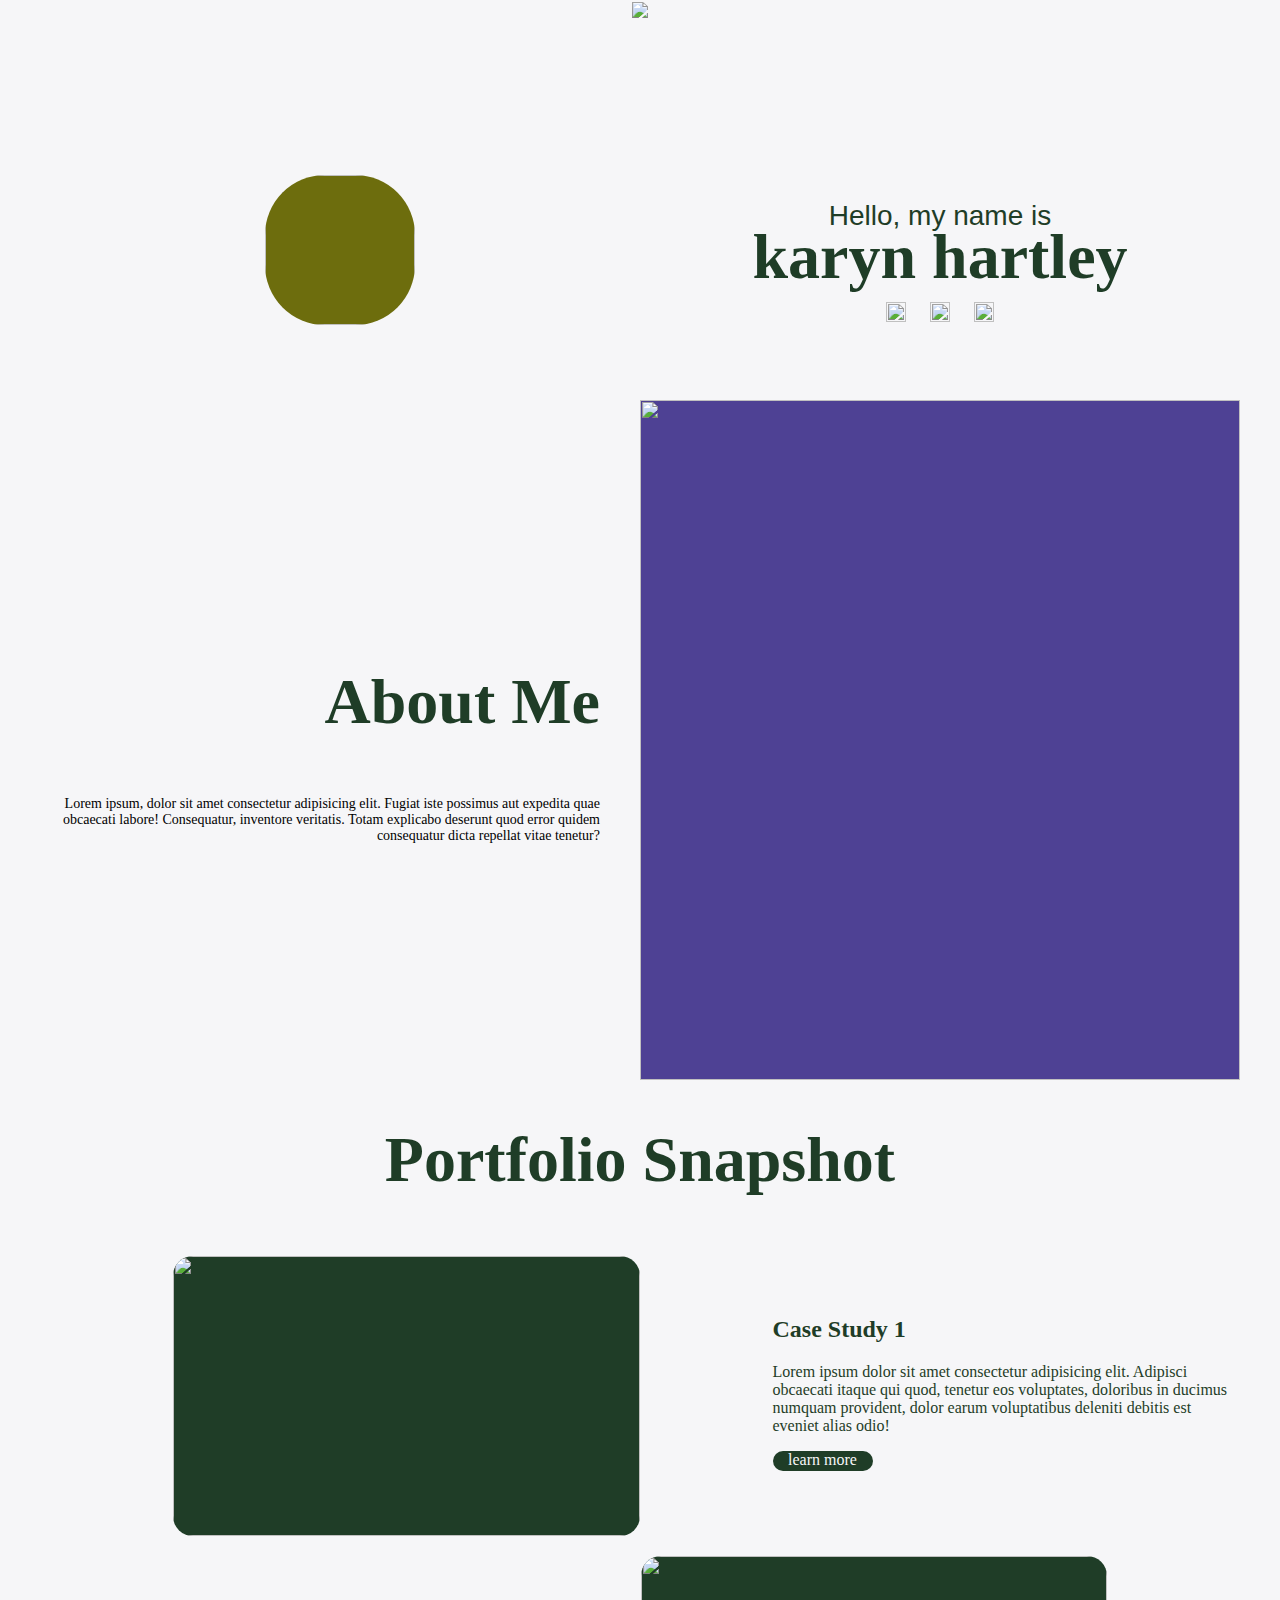
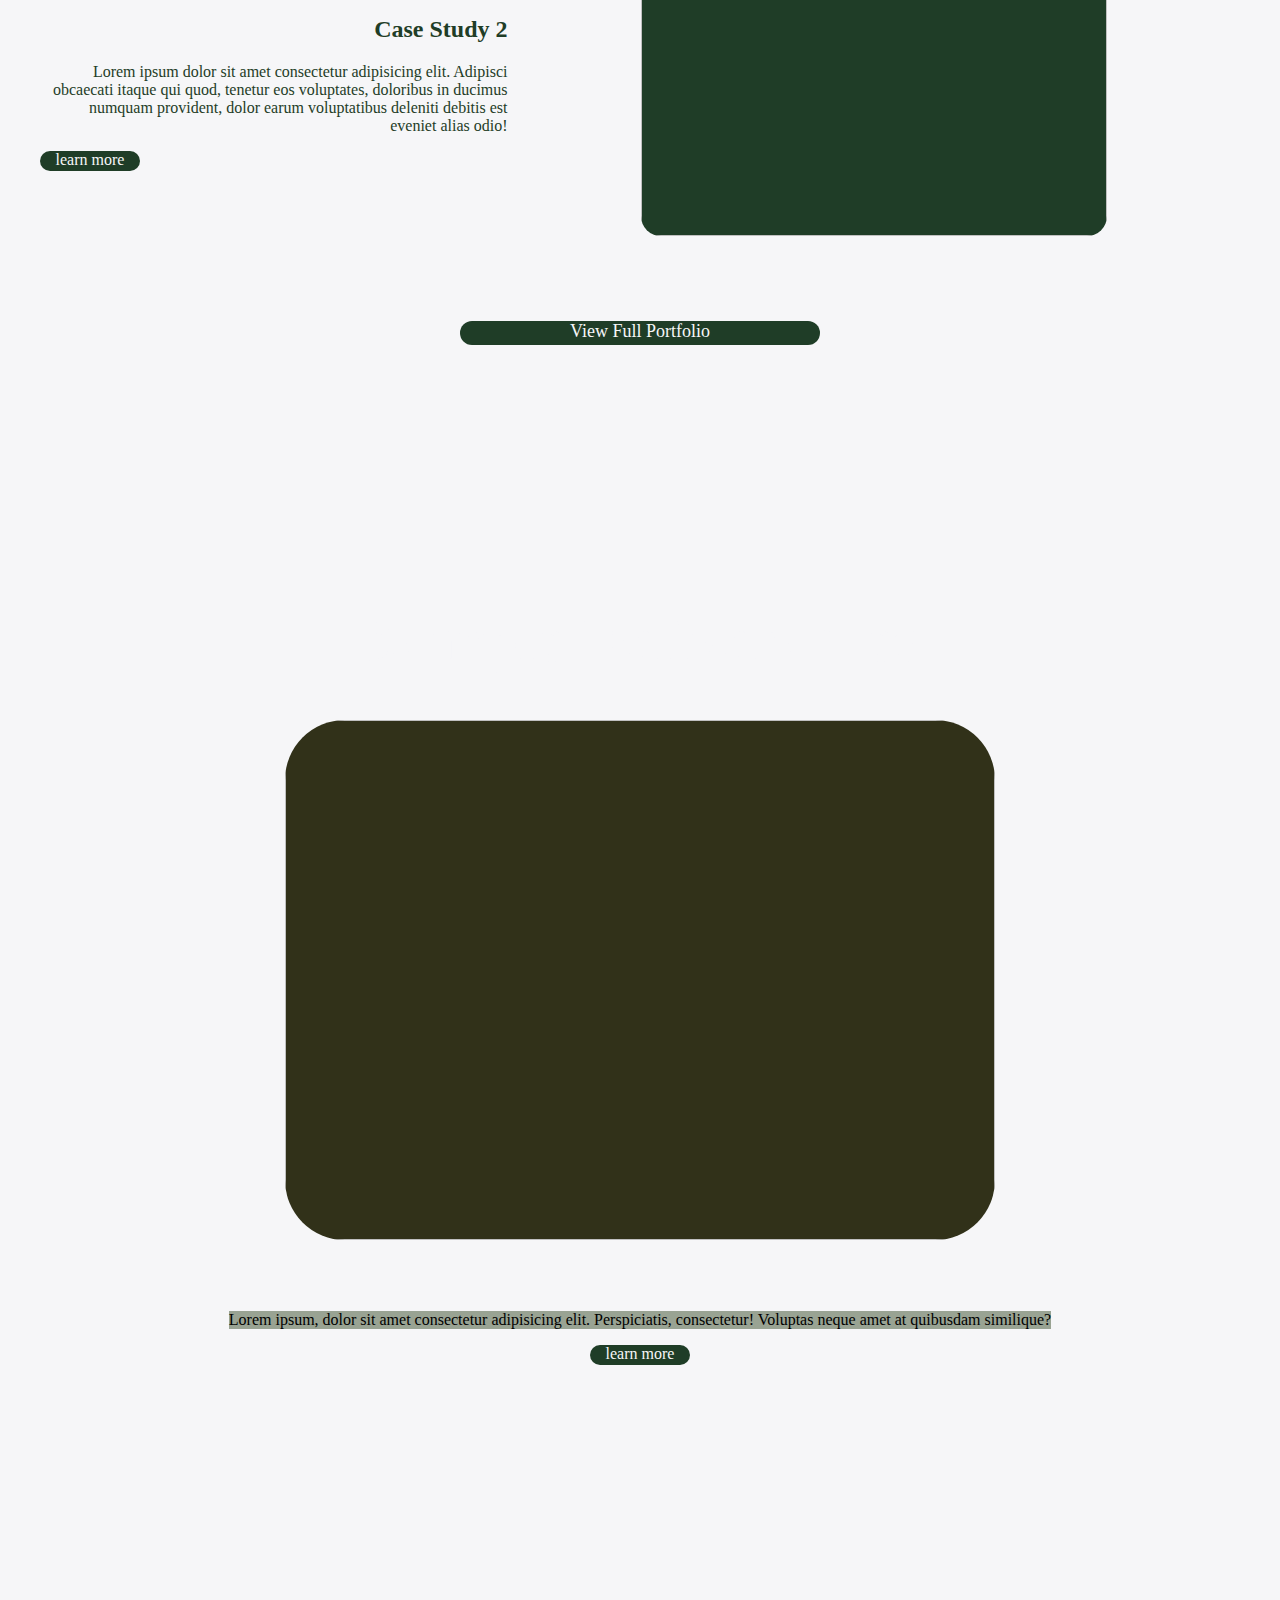
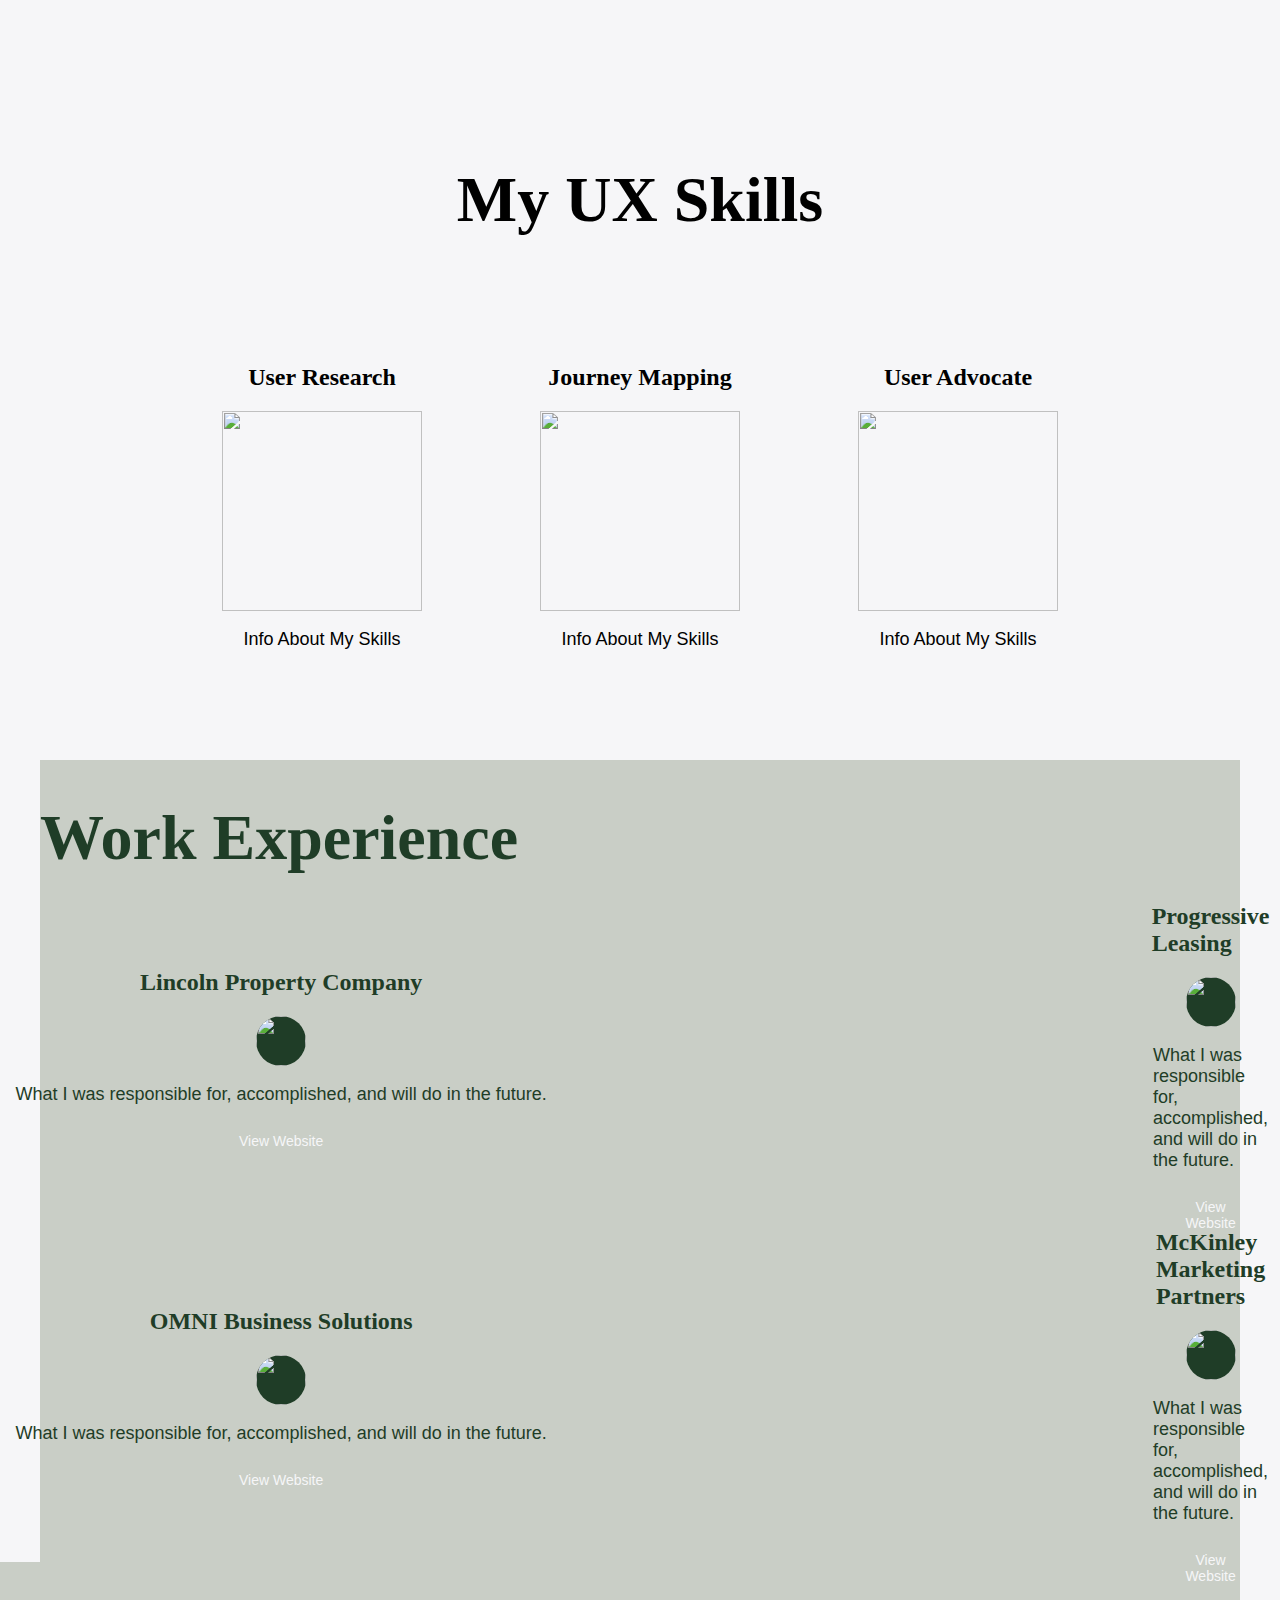
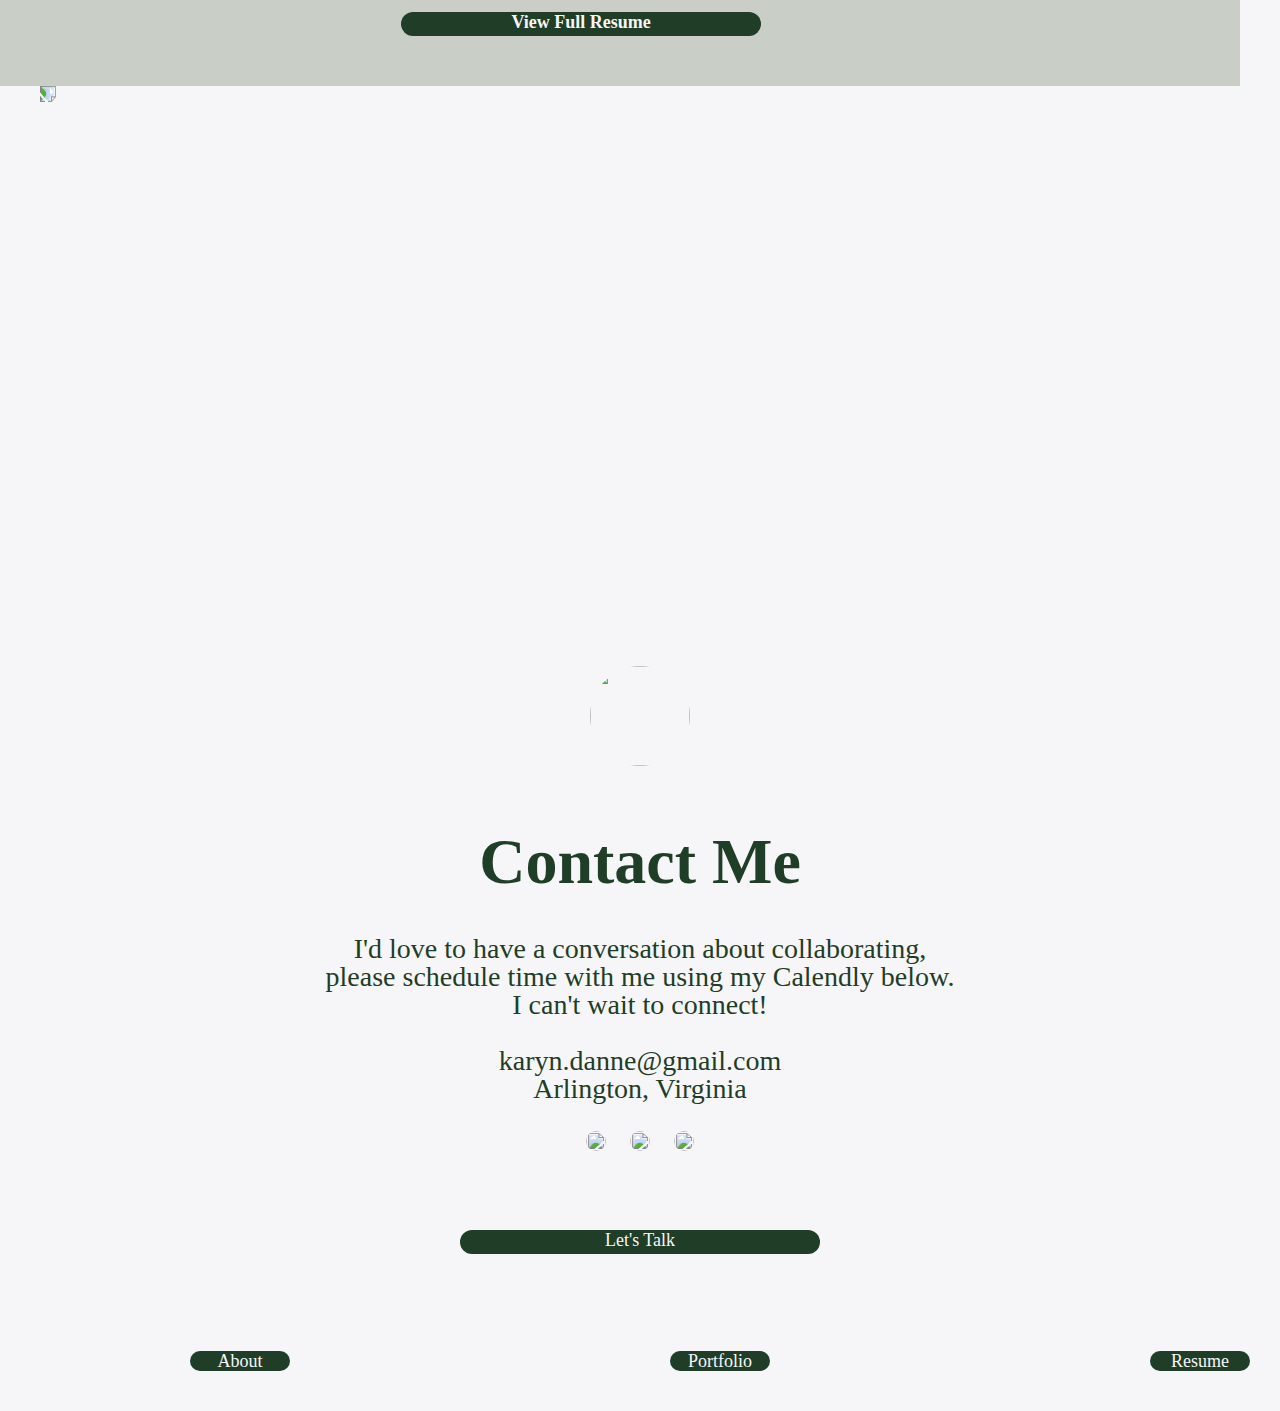
==== commit 0c1c0265: "add images and alignment" ====
--- a/portfolio.html
+++ b/portfolio.html
@@ -11,21 +11,21 @@
     <header> 
         <div class="navButtons">
         <button>Portfolio</button>
-        <img class="logo" src="/images/khlogo.svg">
+        <img class="logo" src="/PortfolioKaryn_18/images/khlogo.svg">
         <button>Resume</button>
         </div>
     </header>
 <section class="PicAndName">
     <div class="Pic">
-        <img src="/images/karyn.jpeg">
+        <img src="/PortfolioKaryn_18/images/karyn.jpeg">
     </div>
     <div class="Name">
         <p>Hello, my name is</p>
         <h1>karyn hartley</h1>
         <div class="social">
-            <img id="linkedin">
-            <img id="github">
-            <img id="resume">
+            <img src="/PortfolioKaryn_18/images/linkedin.png">
+            <img src="/PortfolioKaryn_18/images/github.svg">
+            <img src="/PortfolioKaryn_18/images/attach.png">
         </div>
     </div>
 </section>
@@ -36,7 +36,7 @@
         <p>Lorem ipsum, dolor sit amet consectetur adipisicing elit. Fugiat iste possimus aut expedita quae obcaecati labore! Consequatur, inventore veritatis. Totam explicabo deserunt quod error quidem consequatur dicta repellat vitae tenetur?</p>
     </div>
     <div class="AboutImage">
-            <img src="/images/annie.jpg">
+            <img src="/PortfolioKaryn_18/images/annie.jpg">
     </div>
 </section>
 
@@ -45,7 +45,7 @@
 
 <section class="Portfolio">
     <div class="CaseStudy">
-        <img>
+        <img src="/PortfolioKaryn_18/images/empathymap.png">
     <div class="CaseStudy1">
         <h2>Case Study 1</h2>
         <p>Lorem ipsum dolor sit amet consectetur adipisicing elit. Adipisci obcaecati itaque qui quod, tenetur eos voluptates, doloribus in ducimus numquam provident, dolor earum voluptatibus deleniti debitis est eveniet alias odio!</p>
@@ -58,7 +58,7 @@
             <p>Lorem ipsum dolor sit amet consectetur adipisicing elit. Adipisci obcaecati itaque qui quod, tenetur eos voluptates, doloribus in ducimus numquam provident, dolor earum voluptatibus deleniti debitis est eveniet alias odio!</p>
             <div class="button">learn more</div> 
         </div>
-            <img>
+        <img src="/PortfolioKaryn_18/images/sampleProto.png">
     </div>
 </section>
 <div class="btnBlock"><div class="largeBtn"> View Full Portfolio </div></div>
@@ -67,10 +67,10 @@
 <section class="Samples">
     <h1>Sample Deliverables</h1>
             <div class="sampleContent">
-                <img>
+             <img src="/PortfolioKaryn_18/images/sampleProto.png">
             </div>
             <div class="description">
-                <h2>Sample Title</h2>
+                <h2>CNCF Landscape Prototype</h2>
                 <p>Lorem ipsum, dolor sit amet consectetur adipisicing elit. Perspiciatis, consectetur! Voluptas neque amet at quibusdam similique? </p>
             </div>
             <div class="button">learn more</div> 
@@ -81,18 +81,18 @@
     <div class="flexContainer">
         <div class="skill1">
             <h2>User Research</h1>
-            <img>
-            <p>Info About My Skills</p>
+                <img src="/PortfolioKaryn_18/images/uxresearch.svg">
+                <p>Info About My Skills</p>
         </div>
         <div class="skill2">
             <h2>Journey Mapping</h1>
-            <img>
-            <p>Info About My Skills</p>
+                <img src="/PortfolioKaryn_18/images/journeymap.svg">
+                <p>Info About My Skills</p>
         </div>
         <div class="skill3">
             <h2>User Advocate</h1>
-            <img>
-            <p>Info About My Skills</p>
+                <img src="/PortfolioKaryn_18/images/useradvo.svg">
+                <p>Info About My Skills</p>
         </div>
 </section>
 <section class="myWork">
@@ -129,20 +129,20 @@
 
     <section class="SpaceBreak">
             <div class="SpaceImage">
-                    <img src="/images/annie.jpg">
+                    <img src="/PortfolioKaryn_18/images/annie.jpg">
             </div>    
             <div class="Space"></div>
     </section>
 
     <section class="ContactAndSocial">
-        <img src="/images/karyn.jpeg"><br>
+        <img src="/PortfolioKaryn_18/images/karyn.jpeg"><br>
         <div class="Contact">
                 <h1>Contact Me</h1>
                 <p>I'd love to have a conversation about collaborating, <br> please schedule time with me using my Calendly below.<br> I can't wait to connect!<br><br>karyn.danne@gmail.com<br>Arlington, Virginia</p>       
             <div class="Social">
-                <img id="linkedin">
-                <img id="email">
-                <img id="resume">
+                <img src="/PortfolioKaryn_18/images/linkedin.png">
+                <img src="/PortfolioKaryn_18/images/mail.svg">
+                <img src="/PortfolioKaryn_18/images/attach.png">
             </div>
             <div class="btnBlock"><div class="largeBtn"> Let's Talk </div></div>
         </div>
--- a/kyhstyles.css
+++ b/kyhstyles.css
@@ -3,17 +3,20 @@
     background-color: #f6f6f8;
 }
 header {
-        width: 100%;
-        height: 100px;
-        background-image: url("/images/syed.jpg");
-        background-size: cover;
-        background-repeat: no-repeat;
-        display: flex;
-        flex-direction: row;
-        align-items: center;
-        justify-content: center;
-}
-.logo {
+    width: 100%;
+    height: 100px;
+    background-image: url("/PortfolioKaryn_18/images/syed.jpg");
+    background-size: cover;
+    background-repeat: no-repeat;
+
+}
+.navButtons {
+display: flex;
+flex-direction: row;
+align-items: center;
+justify-content: center;
+align-self: center ;
+justify-self: center;
 }
 
 
@@ -106,11 +109,8 @@
 .Name img {
     height: 20px;
     width: 20px;
-    background-color: #1F3D27 ;
     margin-left: 10px;
     margin-right: 10px;
-    border: #1F3D27;
-    border-radius: 100%;
 }
 
 
@@ -233,7 +233,7 @@
 .Samples {
     width: 1200px;
     height: 1080px;
-    background-image: url("/images/syed.jpg");
+    background-image: url("/PortfolioKaryn_18/images/syed.jpg");
     background-repeat: no-repeat;
     background-size: cover;
     margin-left:auto;
@@ -320,6 +320,8 @@
     width: 600px;
     display: flex;
     flex-direction: row;
+    align-content: center;
+    justify-content: center;
 }
 .mySkills h1 {
     font-family: Cambria, Cochin, Georgia, Times, 'Times New Roman', serif;
@@ -347,13 +349,8 @@
     align-items: center;
 }
 .flexContainer img {
-    height: 40px;
-    width: 40px;
-    background-color: #1F3D27 ;
-    margin-left: 10px;
-    margin-right: 10px;
-    border: #1F3D27;
-    border-radius: 100%;
+    height: 200px;
+    width: 200px;
     }
 .skill2 {
     background-color: #f6f6f8;
@@ -392,10 +389,14 @@
     /*display: flex;
     flex-direction: column;
     align-items: center;*/
+    align-content: center;
     justify-content: center;
 }
 .workGrid {
-    margin: 0;
+    margin: 0px;
+    align-content: center;
+    justify-content: center;
+    padding: 0px;
     display: grid;
     grid-template-areas: 
     "job1 job2"
@@ -506,7 +507,6 @@
 .ContactAndSocial img {
     height: 100px;
     width: 100px;
-     background-color: rgb(109, 109, 13);
      border-radius: 80px;
      }
 .Contact h1 {
@@ -524,11 +524,8 @@
 .Contact img {
     height: 20px;
     width: 20px;
-    background-color: #1F3D27 ;
     margin-left: 10px;
     margin-right: 10px;
-    border: #1F3D27;
-    border-radius: 100%;
 }
 
 
@@ -537,7 +534,7 @@
 footer {
     width: 1440px;
     height: 100px;
-    background-image: url("/images/syed.jpg");
+    background-image: url("/PortfolioKaryn_18/images/syed.jpg");
     background-size: cover;
     background-repeat: no-repeat;
     margin-left: auto;
